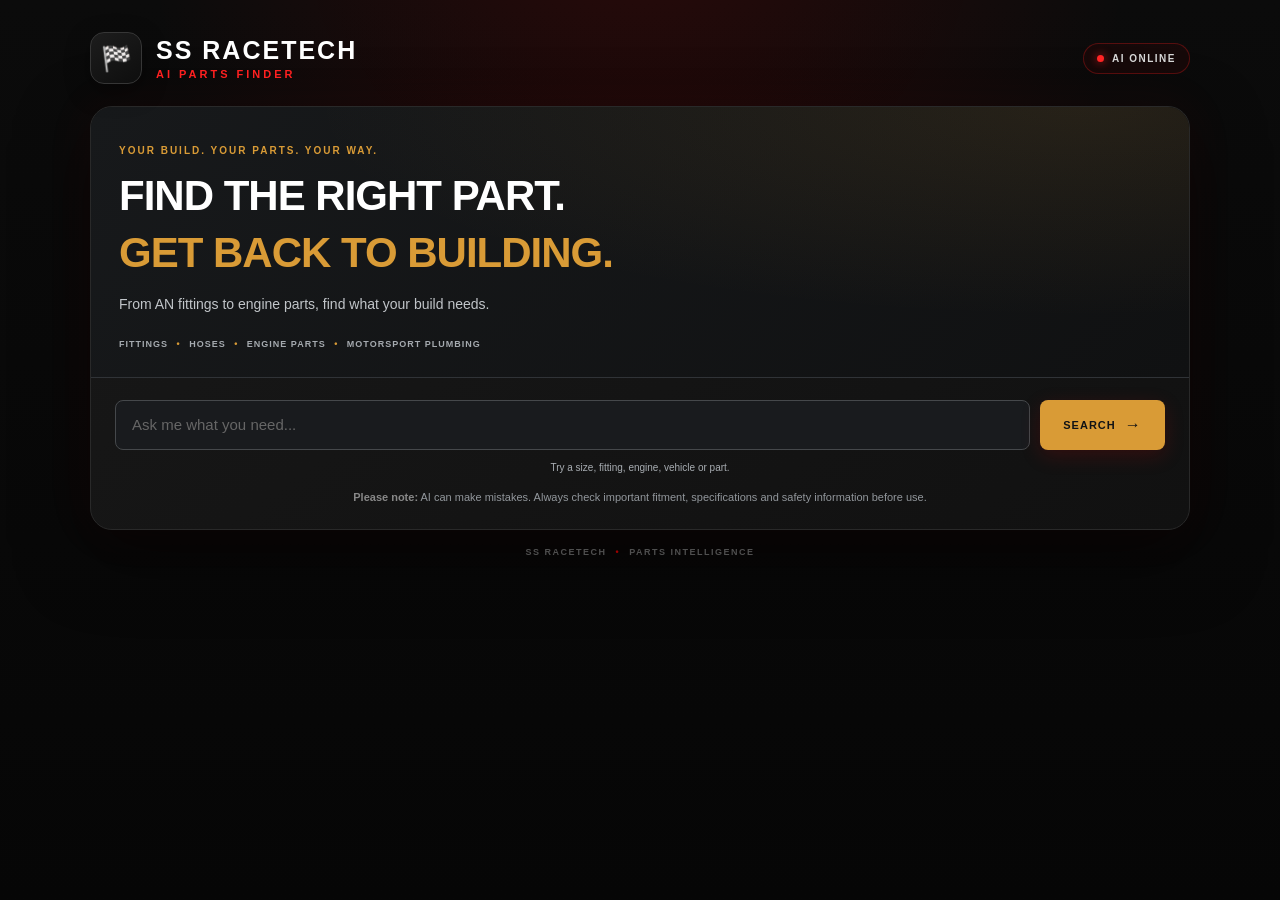
==== index-v7.html @ 402be3a0 "Add SS Racetech Parts Finder V7" ====
<!DOCTYPE html>
<html lang="en">

<head>

    <meta charset="UTF-8">
    <meta
        name="viewport"
        content="width=device-width, initial-scale=1.0"
    >

    <title>SS Racetech AI Parts Finder V7</title>

    <link rel="stylesheet" href="style-v7.css">

</head>


<body>

    <main class="app-shell">


        <!-- ================================= -->
        <!-- HEADER -->
        <!-- ================================= -->

        <header class="app-header">

            <div class="brand">

                <div class="brand-mark">
                    &#127937;
                </div>

                <div>

                    <div class="brand-name">
                        SS RACETECH
                    </div>

                    <div class="brand-subtitle">
                        AI PARTS FINDER
                    </div>

                </div>

            </div>


            <div class="ai-status">

                <span class="status-dot"></span>

                <span>
                    AI ONLINE
                </span>

            </div>

        </header>


        <!-- ================================= -->
        <!-- CHAT PANEL -->
        <!-- ================================= -->

        <section class="chat-panel">

            <!-- V7 MOTORSPORT HERO -->

            <div class="v7-hero">

                <div class="v7-hero-eyebrow">
    YOUR BUILD. YOUR PARTS. YOUR WAY.
</div>

                <h1>
                    FIND THE RIGHT PART.
                    <span>GET BACK TO BUILDING.</span>
                </h1>

                <p>
                    From AN fittings to engine parts,
                    find what your build needs.
                </p>

                <div class="v7-category-line">
                    FITTINGS <span>•</span>
                    HOSES <span>•</span>
                    ENGINE PARTS <span>•</span>
                    MOTORSPORT PLUMBING
                </div>

            </div>



            
            <!-- ================================= -->
            <!-- MESSAGES -->
            <!-- ================================= -->

            <div id="messages" class="messages">


         

            </div>


            <!-- ================================= -->
            <!-- INPUT -->
            <!-- ================================= -->

            <div class="input-section">

                <div class="input-wrapper">

                    <input
                        type="text"
                        id="userInput"
                        autocomplete="off"
                        placeholder="Ask me what you need..."
                    >

                    <button
                        id="sendBtn"
                        type="button"
                        onclick="sendMessage()"
                    >
                        <span>SEARCH</span>
                        <span class="send-arrow">&#8594;</span>
                    </button>

                </div>

                <div class="input-hint">
                    Try a size, fitting, engine, vehicle or part.
                </div>

                <div class="ai-disclaimer">
                    <strong>Please note:</strong>
                    AI can make mistakes. Always check important fitment,
                    specifications and safety information before use.
                </div>

            </div>


        </section>


        <!-- ================================= -->
        <!-- FOOTER -->
        <!-- ================================= -->

        <footer class="app-footer">

            <span>
                SS RACETECH
            </span>

            <span class="footer-divider">
                •
            </span>

            <span>
                PARTS INTELLIGENCE
            </span>

        </footer>


    </main>


    <!-- ====================================== -->
    <!-- PRODUCT DATABASE -->
    <!-- ====================================== -->

    <script src="engine/loader-v7.js"></script>


    <!-- ====================================== -->
    <!-- V6 SEARCH ENGINE -->
    <!-- ====================================== -->

    <script src="engine/script-v7.js"></script>


    <!-- ====================================== -->
    <!-- QUICK PROMPTS -->
    <!-- ====================================== -->

    <script>

        function quickAsk(query) {

            const input =
                document.getElementById(
                    "userInput"
                );

            if (!input) {
                return;
            }

            input.value = query;

            sendMessage();

        }


        // ENTER KEY

        document.addEventListener(
            "DOMContentLoaded",
            function () {

                const input =
                    document.getElementById(
                        "userInput"
                    );

                if (!input) {
                    return;
                }

                input.addEventListener(
                    "keydown",
                    function (event) {

                        if (
                            event.key === "Enter"
                        ) {

                            event.preventDefault();

                            sendMessage();

                        }

                    }
                );

            }
        );

    </script>


</body>

</html>
---- style-v7.css ----
/* =========================================================
   SS RACETECH AI PARTS FINDER
   DARK MOTORSPORT UI
========================================================= */


* {

    margin: 0;
    padding: 0;

    box-sizing: border-box;

}


:root {

    --bg: #080808;
    --panel: #111111;
    --panel-light: #171717;
    --panel-hover: #1c1c1c;

    --red: #e00000;
    --red-bright: #ff2020;
    --red-dark: #9e0000;

    --white: #ffffff;
    --text: #eeeeee;
    --muted: #8b8b8b;
    --muted-light: #b5b5b5;

    --border: #292929;
    --border-light: #363636;

}


html {

    background: var(--bg);

}


body {

    min-height: 100vh;

    background:
        radial-gradient(
            circle at 50% -10%,
            rgba(220, 0, 0, 0.14),
            transparent 42%
        ),
        linear-gradient(
            180deg,
            #0b0b0b 0%,
            #060606 100%
        );

    color: var(--text);

    font-family:
        Arial,
        Helvetica,
        sans-serif;

}


/* =========================================================
   APP
========================================================= */


.app-shell {

    width: min(
        1100px,
        calc(100% - 32px)
    );

    margin: 0 auto;

    padding:
        32px
        0
        24px;

}


/* =========================================================
   HEADER
========================================================= */


.app-header {

    display: flex;

    align-items: center;

    justify-content: space-between;

    margin-bottom: 22px;

}


.brand {

    display: flex;

    align-items: center;

    gap: 14px;

}


.brand-mark {

    width: 52px;
    height: 52px;

    display: flex;

    align-items: center;
    justify-content: center;

    background:
        linear-gradient(
            145deg,
            #1d1d1d,
            #0e0e0e
        );

    border:
        1px solid
        var(--border-light);

    border-radius: 14px;

    font-size: 25px;

    box-shadow:
        0 8px 25px
        rgba(0, 0, 0, 0.35);

}


.brand-name {

    font-size: 25px;

    font-weight: 900;

    letter-spacing: 2px;

    color: var(--white);

}


.brand-subtitle {

    margin-top: 3px;

    color: var(--red-bright);

    font-size: 11px;

    font-weight: 800;

    letter-spacing: 3px;

}


.ai-status {

    display: flex;

    align-items: center;

    gap: 8px;

    padding:
        9px
        13px;

    border:
        1px solid
        rgba(255, 30, 30, 0.28);

    border-radius: 999px;

    background:
        rgba(130, 0, 0, 0.10);

    color: #d6d6d6;

    font-size: 10px;

    font-weight: 800;

    letter-spacing: 1.5px;

}


.status-dot {

    width: 7px;
    height: 7px;

    border-radius: 50%;

    background: #ff2424;

    box-shadow:
        0 0 10px
        rgba(255, 30, 30, 0.8);

}


/* =========================================================
   CHAT PANEL
========================================================= */


.chat-panel {

    overflow: hidden;

    background:
        linear-gradient(
            145deg,
            #151515,
            #0e0e0e
        );

    border:
        1px solid
        var(--border);

    border-radius: 22px;

    box-shadow:

        0 25px 70px
        rgba(0, 0, 0, 0.55),

        0 0 50px
        rgba(210, 0, 0, 0.07);

}


/* =========================================================
   CHAT HEADER
========================================================= */


.chat-header {

    display: flex;

    align-items: center;

    gap: 13px;

    padding:
        17px
        21px;

    border-bottom:
        1px solid
        var(--border);

    background:
        rgba(255, 255, 255, 0.015);

}


.assistant-avatar {

    width: 40px;
    height: 40px;

    display: flex;

    align-items: center;
    justify-content: center;

    border-radius: 11px;

    background:
        linear-gradient(
            145deg,
            var(--red),
            var(--red-dark)
        );

    box-shadow:
        0 5px 18px
        rgba(220, 0, 0, 0.25);

    font-size: 18px;

}


.assistant-info {

    display: flex;

    flex-direction: column;

    gap: 3px;

}


.assistant-info strong {

    color: var(--white);

    font-size: 14px;

}


.assistant-info span {

    color: var(--muted);

    font-size: 11px;

}


/* =========================================================
   MESSAGE AREA
========================================================= */


.messages {

    height: 430px;

    overflow-y: auto;

    padding:
        25px;

    scroll-behavior: smooth;

}


.messages::-webkit-scrollbar {

    width: 7px;

}


.messages::-webkit-scrollbar-track {

    background: transparent;

}


.messages::-webkit-scrollbar-thumb {

    background: #303030;

    border-radius: 20px;

}


.messages::-webkit-scrollbar-thumb:hover {

    background: #444;

}


/* =========================================================
   MESSAGE ROWS
========================================================= */


.message-row {

    display: flex;

    gap: 10px;

    margin-bottom: 18px;

}


.bot-row {

    justify-content: flex-start;

}


.bot-avatar {

    flex:
        0 0 32px;

    width: 32px;
    height: 32px;

    display: flex;

    align-items: center;
    justify-content: center;

    margin-top: 3px;

    border-radius: 9px;

    background: #202020;

    border:
        1px solid
        #333;

    font-size: 14px;

}


/* =========================================================
   BOT MESSAGE
========================================================= */


.bot {

    max-width: 760px;

}


.message-bubble {

    background:
        linear-gradient(
            145deg,
            #1b1b1b,
            #141414
        );

    border:
        1px solid
        #303030;

    border-left:
        3px solid
        var(--red);

    border-radius:
        4px
        15px
        15px
        15px;

    padding:
        17px
        19px;

    line-height: 1.6;

    box-shadow:
        0 8px 25px
        rgba(0, 0, 0, 0.20);

}


.message-label {

    margin-bottom: 8px;

    color: var(--red-bright);

    font-size: 9px;

    font-weight: 900;

    letter-spacing: 2px;

}


.welcome-title {

    margin-bottom: 5px;

    color: var(--white);

    font-size: 20px;

    font-weight: 800;

}


.message-bubble p {

    margin: 0;

    color: #bcbcbc;

    text-align: left;

    font-size: 14px;

}


/* =========================================================
   QUICK PROMPTS
========================================================= */


.quick-prompts {

    display: flex;

    flex-wrap: wrap;

    gap: 8px;

    margin-top: 16px;

}


.quick-prompts button {

    padding:
        8px
        11px;

    background: #101010;

    color: #d2d2d2;

    border:
        1px solid
        #353535;

    border-radius: 8px;

    font-size: 11px;

    font-weight: 700;

    cursor: pointer;

    transition:
        background .2s ease,
        border-color .2s ease,
        transform .2s ease;

}


.quick-prompts button:hover {

    background: #1c1c1c;

    border-color:
        var(--red);

    color: white;

    transform:
        translateY(-1px);

}


/* =========================================================
   USER MESSAGE
========================================================= */


.user {

    width: fit-content;

    max-width: 75%;

    margin-left: auto;
    margin-bottom: 18px;

    padding:
        12px
        16px;

    background:
        linear-gradient(
            145deg,
            #d90000,
            #a50000
        );

    color: white;

    border-radius:
        15px
        4px
        15px
        15px;

    font-size: 14px;

    line-height: 1.5;

    box-shadow:
        0 7px 20px
        rgba(190, 0, 0, 0.16);

}


/* =========================================================
   AI SUMMARY
========================================================= */


.ai-summary {

    background:
        linear-gradient(
            145deg,
            #191919,
            #111111
        );

    border:
        1px solid
        #333;

    border-left:
        3px solid
        var(--red);

    border-radius:
        4px
        15px
        15px
        15px;

    padding:
        18px
        20px;

    margin-bottom: 16px;

    box-shadow:
        0 8px 25px
        rgba(0, 0, 0, 0.20);

    line-height: 1.65;

}


.ai-summary strong {

    color: white;

    font-size: 16px;

}


.ai-summary p {

    margin:
        9px 0;

    color: #bdbdbd;

    text-align: left;

    font-size: 13px;

}


.ai-summary .highlight {

    color:
        var(--red-bright);

    font-weight: 800;

}


/* =========================================================
   PRODUCT CARDS
========================================================= */


.product-card {

    position: relative;

    background:
        linear-gradient(
            145deg,
            #171717,
            #0d0d0d
        );

    border:
        1px solid
        #2c2c2c;

    border-radius: 16px;

    padding: 20px;

    margin:
        13px 0;

    text-align: center;

    box-shadow:
        0 10px 30px
        rgba(0, 0, 0, 0.25);

    transition:
        transform .2s ease,
        border-color .2s ease,
        box-shadow .2s ease;

}


.product-card:hover {

    transform:
        translateY(-2px);

    border-color:
        rgba(255, 25, 25, 0.65);

    box-shadow:
        0 15px 35px
        rgba(0, 0, 0, 0.35),

        0 0 25px
        rgba(220, 0, 0, 0.08);

}


.product-card img {

    display: block;

    width: 100%;

    max-width: 260px;

    height: 210px;

    object-fit: contain;

    margin:
        0 auto 16px;

    border-radius: 10px;

}


.product-card strong {

    display: inline-block;

    color: white;

    font-size: 16px;

    line-height: 1.45;

}


.product-card small {

    display: inline-block;

    margin-top: 7px;

    color: #777;

    font-size: 10px;

    letter-spacing: .4px;

}


/* =========================================================
   BEST MATCH
========================================================= */


.best-match {

    display: inline-block;

    margin-bottom: 14px;

    padding:
        6px
        10px;

    background:
        rgba(220, 0, 0, 0.10);

    border:
        1px solid
        rgba(255, 30, 30, 0.35);

    border-radius: 999px;

    color:
        var(--red-bright);

    font-size: 9px;

    font-weight: 900;

    letter-spacing: 1.5px;

}


/* =========================================================
   PRODUCT BUTTON
========================================================= */


.product-button {

    display: inline-flex;

    align-items: center;
    justify-content: center;

    gap: 8px;

    margin-top: 17px;

    padding:
        11px
        20px;

    background:
        linear-gradient(
            145deg,
            #df0000,
            #aa0000
        );

    color: white;

    border-radius: 8px;

    text-decoration: none;

    font-size: 11px;

    font-weight: 900;

    letter-spacing: .8px;

    box-shadow:
        0 6px 18px
        rgba(200, 0, 0, 0.18);

    transition:
        transform .2s ease,
        box-shadow .2s ease,
        background .2s ease;

}


.product-button:hover {

    transform:
        translateY(-1px);

    background:
        linear-gradient(
            145deg,
            #ff2020,
            #c00000
        );

    box-shadow:
        0 8px 22px
        rgba(220, 0, 0, 0.28);

}


/* =========================================================
   INPUT
========================================================= */


.input-section {

    padding:
        17px
        21px
        20px;

    border-top:
        1px solid
        var(--border);

    background:
        rgba(255, 255, 255, 0.012);

}


.input-wrapper {

    display: flex;

    gap: 10px;

}


input {

    flex: 1;

    min-width: 0;

    padding:
        14px
        16px;

    background: #0b0b0b;

    color: white;

    border:
        1px solid
        #343434;

    border-radius: 10px;

    outline: none;

    font-family: inherit;

    font-size: 14px;

    transition:
        border-color .2s ease,
        box-shadow .2s ease;

}


input::placeholder {

    color: #666;

}


input:focus {

    border-color:
        rgba(255, 25, 25, 0.65);

    box-shadow:
        0 0 0 3px
        rgba(220, 0, 0, 0.07);

}


#sendBtn {

    display: flex;

    align-items: center;
    justify-content: center;

    gap: 9px;

    min-width: 125px;

    padding:
        0
        19px;

    background:
        linear-gradient(
            145deg,
            #e00000,
            #a90000
        );

    color: white;

    border: none;

    border-radius: 10px;

    cursor: pointer;

    font-size: 11px;

    font-weight: 900;

    letter-spacing: 1px;

    box-shadow:
        0 6px 20px
        rgba(200, 0, 0, 0.18);

    transition:
        transform .2s ease,
        background .2s ease,
        box-shadow .2s ease;

}


#sendBtn:hover {

    transform:
        translateY(-1px);

    background:
        linear-gradient(
            145deg,
            #ff2020,
            #c00000
        );

    box-shadow:
        0 9px 25px
        rgba(220, 0, 0, 0.27);

}


.send-arrow {

    font-size: 16px;

}


.input-hint {

    margin-top: 8px;

    color: #555;

    font-size: 10px;

    text-align: center;

}


.ai-disclaimer {

    margin-top: 10px;

    color: #666;

    font-size: 9px;

    line-height: 1.5;

    text-align: center;

}

.ai-disclaimer strong {

    color: #888;

    font-weight: 700;

}


/* =========================================================
   FOOTER
========================================================= */


/* =========================================================
   FOOTER
========================================================= */


.app-footer {

    display: flex;

    justify-content: center;

    align-items: center;

    gap: 9px;

    margin-top: 17px;

    color: #4f4f4f;

    font-size: 9px;

    font-weight: 800;

    letter-spacing: 1.5px;

}


.footer-divider {

    color:
        var(--red-dark);

}


/* =========================================================
   MOBILE
========================================================= */


@media (
    max-width: 700px
) {

    .app-shell {

        width:
            calc(100% - 18px);

        padding-top: 15px;

    }


    .app-header {

        margin-bottom: 14px;

    }


    .brand-mark {

        width: 44px;
        height: 44px;

        font-size: 21px;

    }


    .brand-name {

        font-size: 20px;

        letter-spacing: 1.5px;

    }


    .brand-subtitle {

        font-size: 9px;

        letter-spacing: 2px;

    }


    .ai-status {

        padding:
            7px
            9px;

        font-size: 8px;

    }


    .chat-panel {

        border-radius: 17px;

    }


    .messages {

        height: 58vh;

        min-height: 420px;

        padding:
            16px;

    }


    .input-section {

        padding:
            13px;

    }


    .input-wrapper {

        gap: 7px;

    }


    #sendBtn {

        min-width: 92px;

        padding:
            0
            13px;

    }


    .user {

        max-width: 88%;

    }


    .product-card {

        padding: 15px;

    }


    .product-card img {

        height: 175px;

    }


    .quick-prompts {

        gap: 6px;

    }

}


@media (
    max-width: 430px
) {

    .ai-status span:last-child {

        display: none;

    }


    .ai-status {

        border: none;

        background: transparent;

        padding: 4px;

    }


    .input-hint {

        display: none;

    }


    #sendBtn span:first-child {

        display: none;

    }


    #sendBtn {

        min-width: 54px;

    }

}
/* SS Racetech V7 product results */
.v7-results {
    display: grid;
    gap: 12px;
    margin-top: 12px;
}

.v7-product {
    display: flex;
    align-items: flex-start;
    gap: 12px;
    padding: 12px;
    border: 1px solid #dedede;
    border-radius: 10px;
    background: #fff;
    color: #222;
}

.v7-product-image {
    width: 88px;
    height: 88px;
    object-fit: contain;
    flex: 0 0 88px;
    border-radius: 6px;
    background: #f7f7f7;
}

.v7-product-info {
    display: grid;
    gap: 6px;
    min-width: 0;
    overflow-wrap: anywhere;
}

.v7-product-info a {
    display: inline-block;
    margin-top: 4px;
    font-weight: 600;
}


/* =========================================
   SS RACETECH V7 - CLEAN SEARCH LAYOUT
   ========================================= */

/* Remove the empty welcome-message space */
.chat-panel .messages {
    height: auto;
    min-height: 0;
    max-height: 65vh;
    padding: 0 22px;
}

/* Give the search area a little breathing room */
.chat-panel .input-section {
    padding: 24px;
    border-top: 0;
}

/* Make the search field feel more premium */
.chat-panel #userInput {
    min-height: 50px;
    padding: 14px 16px;
    border: 1px solid #414448;
    border-radius: 9px;
    background: #191b1e;
    color: #ffffff;
    font-size: 15px;
}

.chat-panel #userInput:focus {
    border-color: #d99b36;
    outline: none;
    box-shadow: 0 0 0 2px rgb(217 155 54 / 16%);
}

/* Warm motorsport accent on the search button */
.chat-panel #sendBtn {
    min-height: 50px;
    border-radius: 9px;
}

/* Keep the search guidance tidy */
.chat-panel .input-hint {
    margin-top: 12px;
    color: #a8adb2;
    text-align: center;
}

/* Subtle, readable disclaimer */
.chat-panel .ai-disclaimer {
    margin-top: 16px;
    color: #92979c;
    font-size: 11px;
    line-height: 1.6;
}

@media (max-width: 600px) {
    .chat-panel .messages {
        padding: 0 14px;
    }

    .chat-panel .input-section {
        padding: 18px 14px;
    }
}

/* =========================================
   SS RACETECH V7 - MOTORSPORT HERO
   ========================================= */

.v7-hero {
    padding: 38px 28px 24px;
    border-bottom: 1px solid #303337;
    background:
        radial-gradient(
            ellipse at 90% 0%,
            rgba(217, 155, 54, 0.10),
            transparent 55%
        ),
        linear-gradient(135deg, #17191b, #101112);
}

.v7-hero-eyebrow {
    margin-bottom: 16px;
    color: #d99b36;
    font-size: 10px;
    font-weight: 800;
    letter-spacing: 2px;
}

.v7-hero h1 {
    margin: 0;
    color: #ffffff;
    font-size: clamp(26px, 4vw, 42px);
    font-weight: 900;
    line-height: 1.12;
    letter-spacing: -1px;
}

.v7-hero h1 span {
    display: block;
    margin-top: 5px;
    color: #d99b36;
}

.v7-hero p {
    margin: 16px 0 20px;
    color: #c1c5c9;
    font-size: 14px;
    line-height: 1.6;
}

.v7-category-line {
    color: #a5aaaf;
    font-size: 9px;
    font-weight: 700;
    line-height: 1.9;
    letter-spacing: 1px;
}

.v7-category-line span {
    padding: 0 5px;
    color: #d99b36;
}

.chat-panel .messages {
    height: auto;
    min-height: 0;
    max-height: 65vh;
    padding: 0 22px;
}

.chat-panel .input-section {
    padding: 22px 24px;
    border-top: 0;
}

.chat-panel #userInput {
    min-height: 50px;
    border-color: #45484b;
    border-radius: 8px;
    background: #191b1e;
    color: #ffffff;
}

.chat-panel #userInput:focus {
    border-color: #d99b36;
    outline: none;
    box-shadow: 0 0 0 2px rgb(217 155 54 / 16%);
}

.chat-panel #sendBtn {
    min-height: 50px;
    border-radius: 8px;
}

@media (max-width: 600px) {
    .v7-hero {
        padding: 28px 17px 20px;
    }

    .v7-hero p {
        font-size: 13px;
    }

    .chat-panel .messages {
        padding: 0 14px;
    }

    .chat-panel .input-section {
        padding: 18px 14px;
    }

    .v7-category-line {
        letter-spacing: 0.5px;
    }
}
/* V7 headline finishing touches */

.v7-hero h1 {
    max-width: 650px;
    line-height: 1.16;
}

.v7-hero h1 span {
    display: block;
    margin-top: 8px;
}

.v7-hero-eyebrow {
    text-transform: uppercase;
}

.chat-panel #sendBtn {
    background: #d99b36;
    border-color: #d99b36;
    color: #111315;
    font-weight: 800;
}

.chat-panel #sendBtn:hover {
    background: #edb653;
    border-color: #edb653;
}
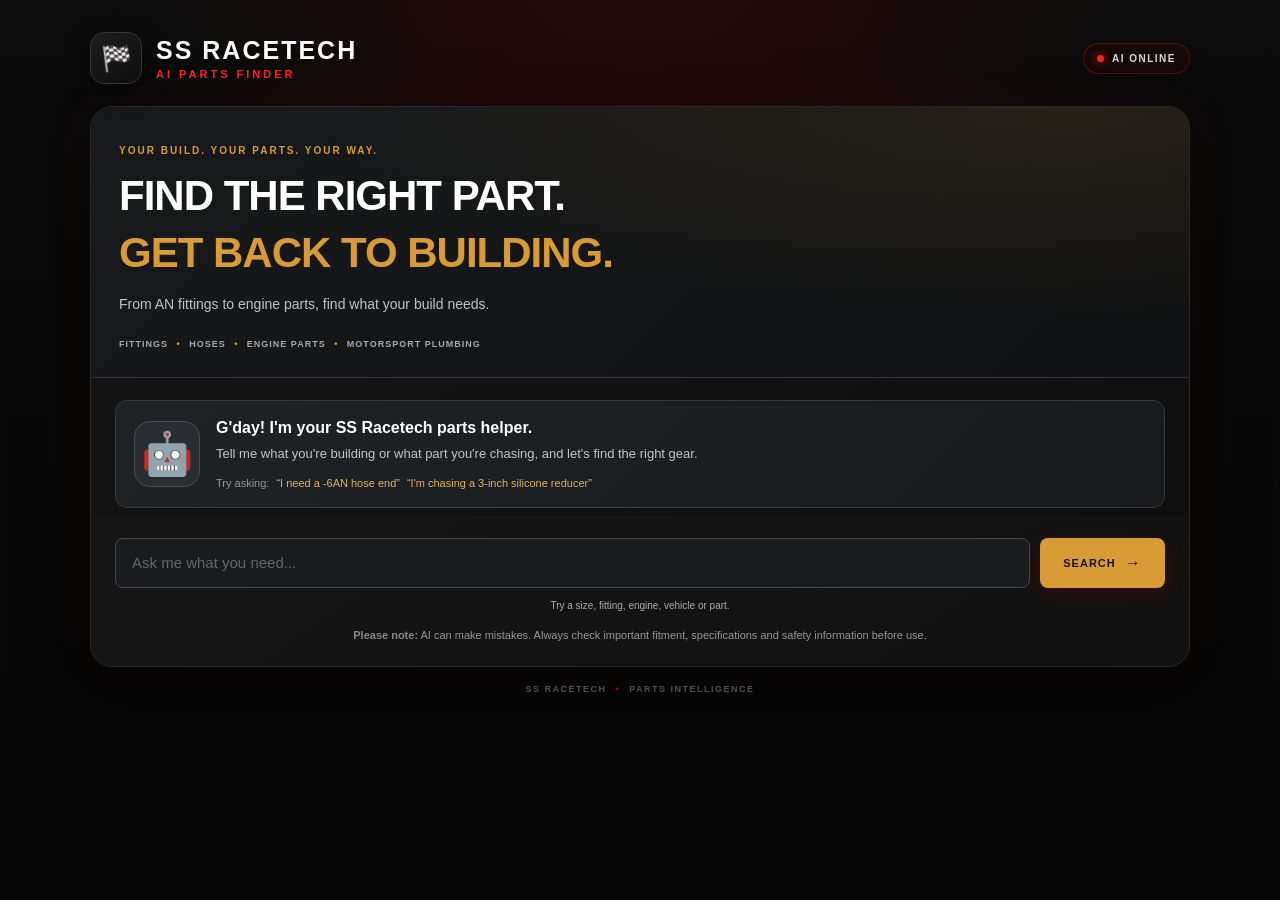
==== commit 3870f573: "Add friendly V7 parts assistant welcome" ====
--- a/index-v7.html
+++ b/index-v7.html
@@ -100,6 +100,34 @@
             <!-- ================================= -->
             <!-- MESSAGES -->
             <!-- ================================= -->
+
+<!-- FRIENDLY V7 PARTS ASSISTANT WELCOME -->
+<div class="robot-welcome">
+
+    <div class="robot-avatar" aria-hidden="true">
+        🤖
+    </div>
+
+    <div class="robot-welcome-copy">
+        <div class="robot-welcome-title">
+            G'day! I'm your SS Racetech parts helper.
+        </div>
+
+        <p>
+            Tell me what you're building or what part you're chasing,
+            and let's find the right gear.
+        </p>
+
+        <div class="robot-welcome-examples">
+            <span>Try asking:</span>
+            <span>“I need a -6AN hose end”</span>
+            <span>“I'm chasing a 3-inch silicone reducer”</span>
+        </div>
+    </div>
+
+</div>
+<!-- END FRIENDLY WELCOME -->
+
 
             <div id="messages" class="messages">
 
@@ -181,75 +209,13 @@
 
     <script src="engine/loader-v7.js"></script>
 
-
-    <!-- ====================================== -->
+<!-- ====================================== -->
     <!-- V6 SEARCH ENGINE -->
     <!-- ====================================== -->
 
     <script src="engine/script-v7.js"></script>
 
-
-    <!-- ====================================== -->
-    <!-- QUICK PROMPTS -->
-    <!-- ====================================== -->
-
-    <script>
-
-        function quickAsk(query) {
-
-            const input =
-                document.getElementById(
-                    "userInput"
-                );
-
-            if (!input) {
-                return;
-            }
-
-            input.value = query;
-
-            sendMessage();
-
-        }
-
-
-        // ENTER KEY
-
-        document.addEventListener(
-            "DOMContentLoaded",
-            function () {
-
-                const input =
-                    document.getElementById(
-                        "userInput"
-                    );
-
-                if (!input) {
-                    return;
-                }
-
-                input.addEventListener(
-                    "keydown",
-                    function (event) {
-
-                        if (
-                            event.key === "Enter"
-                        ) {
-
-                            event.preventDefault();
-
-                            sendMessage();
-
-                        }
-
-                    }
-                );
-
-            }
-        );
-
-    </script>
-
+<!-- ====================================== -->
 
 </body>
 
--- a/style-v7.css
+++ b/style-v7.css
@@ -1591,4 +1591,90 @@
 .chat-panel #sendBtn:hover {
     background: #edb653;
     border-color: #edb653;
-}+}
+
+/* =========================================
+   FRIENDLY ROBOT WELCOME - V7
+   ========================================= */
+
+.robot-welcome {
+    display: flex;
+    align-items: center;
+    gap: 16px;
+    margin: 22px 24px 8px;
+    padding: 18px;
+    border: 1px solid #363a3e;
+    border-radius: 12px;
+    background: linear-gradient(135deg, #202326, #17191b);
+}
+
+.robot-avatar {
+    display: flex;
+    flex: 0 0 66px;
+    width: 66px;
+    height: 66px;
+    align-items: center;
+    justify-content: center;
+    border: 1px solid #4a4e52;
+    border-radius: 16px;
+    background: #292d31;
+    font-size: 42px;
+}
+
+.robot-welcome-copy {
+    min-width: 0;
+}
+
+.robot-welcome-title {
+    margin-bottom: 7px;
+    color: #ffffff;
+    font-size: 16px;
+    font-weight: 800;
+}
+
+.robot-welcome-copy p {
+    margin: 0;
+    color: #c1c5c9;
+    font-size: 13px;
+    line-height: 1.6;
+}
+
+.robot-welcome-examples {
+    display: flex;
+    flex-wrap: wrap;
+    gap: 7px;
+    margin-top: 12px;
+}
+
+.robot-welcome-examples span {
+    color: #e2b15c;
+    font-size: 11px;
+}
+
+.robot-welcome-examples span:first-child {
+    color: #92979c;
+}
+
+@media (max-width: 600px) {
+    .robot-welcome {
+        gap: 12px;
+        margin: 16px 14px 8px;
+        padding: 14px;
+    }
+
+    .robot-avatar {
+        flex-basis: 52px;
+        width: 52px;
+        height: 52px;
+        font-size: 33px;
+    }
+
+    .robot-welcome-title {
+        font-size: 14px;
+    }
+
+    .robot-welcome-examples {
+        flex-direction: column;
+        gap: 5px;
+    }
+}
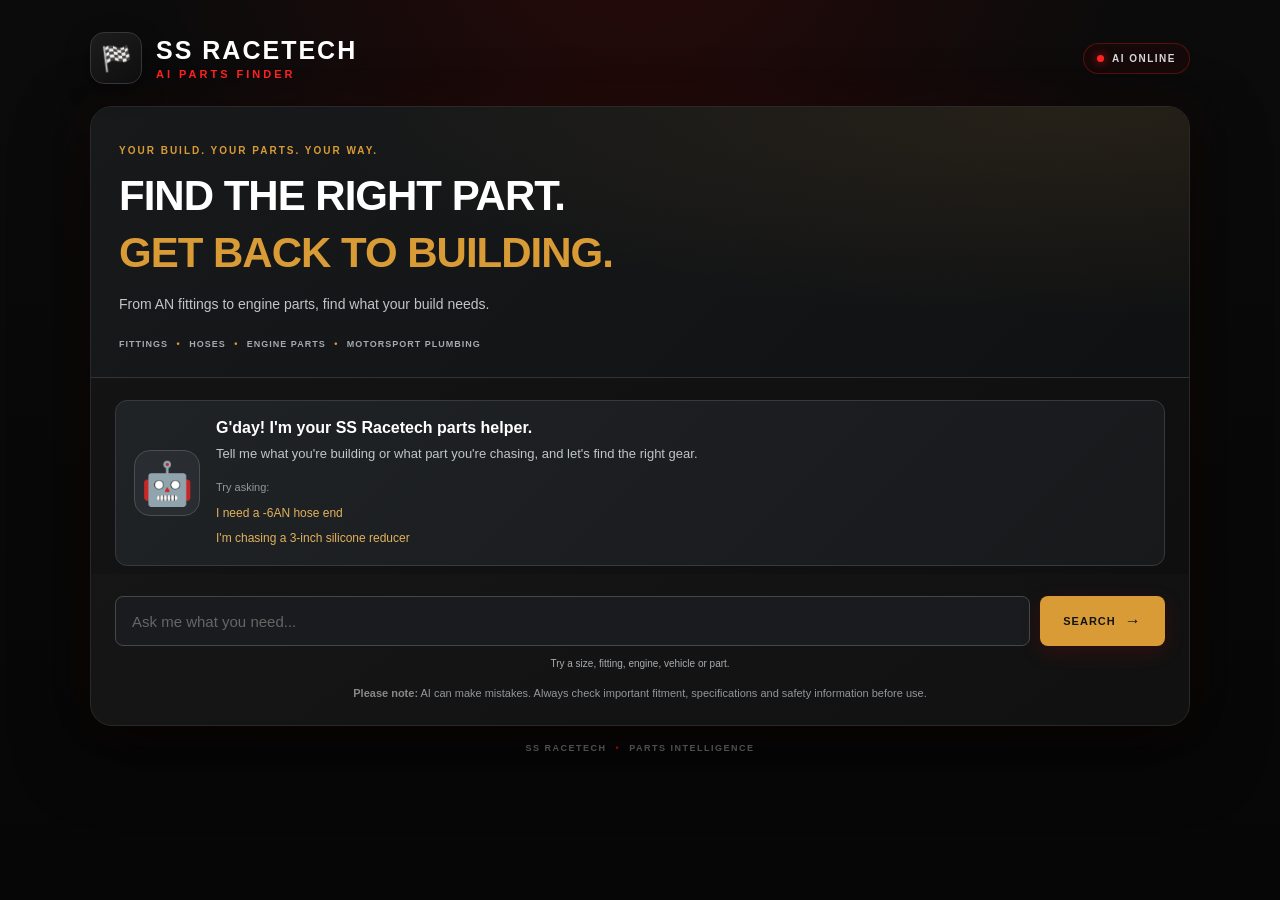
==== commit eceaa628: "Release tested V7 parts finder updates" ====
--- a/index-v7.html
+++ b/index-v7.html
@@ -105,7 +105,7 @@
 <div class="robot-welcome">
 
     <div class="robot-avatar" aria-hidden="true">
-        🤖
+        &#x1F916;
     </div>
 
     <div class="robot-welcome-copy">
@@ -120,8 +120,8 @@
 
         <div class="robot-welcome-examples">
             <span>Try asking:</span>
-            <span>“I need a -6AN hose end”</span>
-            <span>“I'm chasing a 3-inch silicone reducer”</span>
+            <span>I need a -6AN hose end</span>
+            <span>I'm chasing a 3-inch silicone reducer</span>
         </div>
     </div>
 
@@ -208,6 +208,7 @@
     <!-- ====================================== -->
 
     <script src="engine/loader-v7.js"></script>
+    <script src="engine/conversation-v7.js"></script>
 
 <!-- ====================================== -->
     <!-- V6 SEARCH ENGINE -->
--- a/style-v7.css
+++ b/style-v7.css
@@ -1641,18 +1641,23 @@
 
 .robot-welcome-examples {
     display: flex;
-    flex-wrap: wrap;
+    flex-direction: column;
+    align-items: flex-start;
     gap: 7px;
-    margin-top: 12px;
+    margin-top: 14px;
 }
 
 .robot-welcome-examples span {
+    display: block;
     color: #e2b15c;
+    font-size: 12px;
+    line-height: 1.5;
+}
+
+.robot-welcome-examples span:first-child {
+    margin-bottom: 2px;
+    color: #92979c;
     font-size: 11px;
-}
-
-.robot-welcome-examples span:first-child {
-    color: #92979c;
 }
 
 @media (max-width: 600px) {
@@ -1678,3 +1683,54 @@
         gap: 5px;
     }
 }
+
+/* =========================================
+   V7 CONVERSATION FOLLOW-UP CHOICES
+   ========================================= */
+
+.v7-conversation-choices {
+    display: flex;
+    flex-wrap: wrap;
+    gap: 8px;
+    margin-top: 14px;
+}
+
+.v7-conversation-choices button {
+    display: inline-flex;
+    align-items: center;
+    justify-content: center;
+    min-height: 42px;
+    padding: 10px 14px;
+    border: 1px solid #555b61;
+    border-radius: 9px;
+    background: #25292d;
+    color: #f4f5f6;
+    font: inherit;
+    font-size: 13px;
+    line-height: 1.35;
+    text-align: center;
+    cursor: pointer;
+    transition: background 0.15s ease, border-color 0.15s ease;
+}
+
+.v7-conversation-choices button:hover {
+    background: #363b40;
+    border-color: #d99b36;
+}
+
+.v7-conversation-choices button:focus-visible {
+    outline: 2px solid #d99b36;
+    outline-offset: 2px;
+}
+
+@media (max-width: 600px) {
+    .v7-conversation-choices {
+        flex-direction: column;
+        align-items: stretch;
+    }
+
+    .v7-conversation-choices button {
+        width: 100%;
+        text-align: left;
+    }
+}
